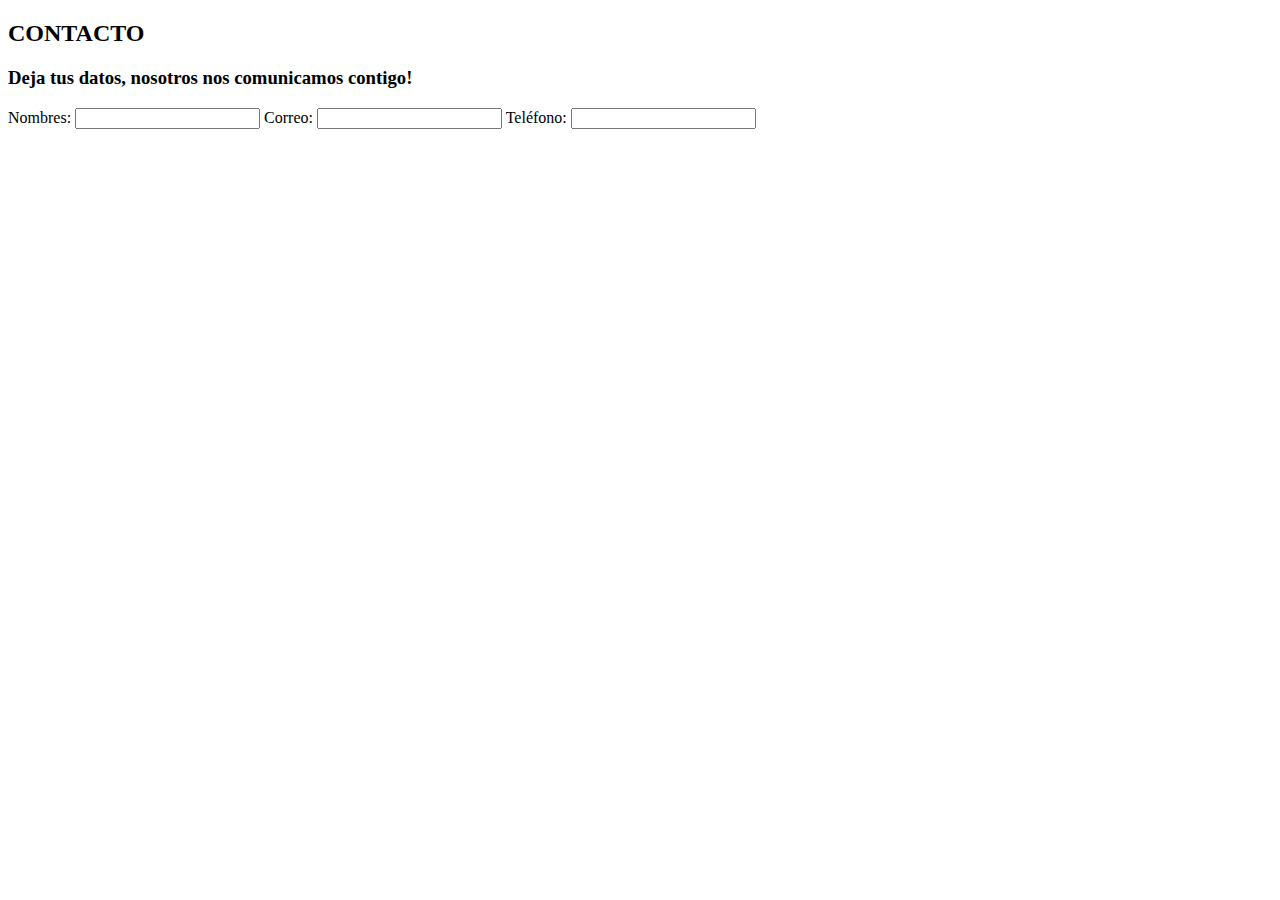
==== contacto.html @ 491bf350 "Se cambia fuentes del texto" ====
<!DOCTYPE html>
<html lang="en">
<head>
    <meta charset="UTF-8">
    <meta name="viewport" content="width=device-width, initial-scale=1.0">
    <title>Innova Prefabricados/Contacto</title>
</head>
<body>
    <div class="contact_container">
        <div class="contact_container__title">
            <h2>CONTACTO</h2>
            <h3>Deja tus datos, nosotros nos comunicamos contigo!</h3>
        </div>
        <div class="contact_container__form">
            <form action="">
                <label for="">Nombres:</label>
                <input type="text">
                <label for="">Correo:</label>
                <input type="email">
                <label for="">Teléfono:</label>
                <input type="number">
            </form>
        </div>
    </div>
    
</body>
</html>
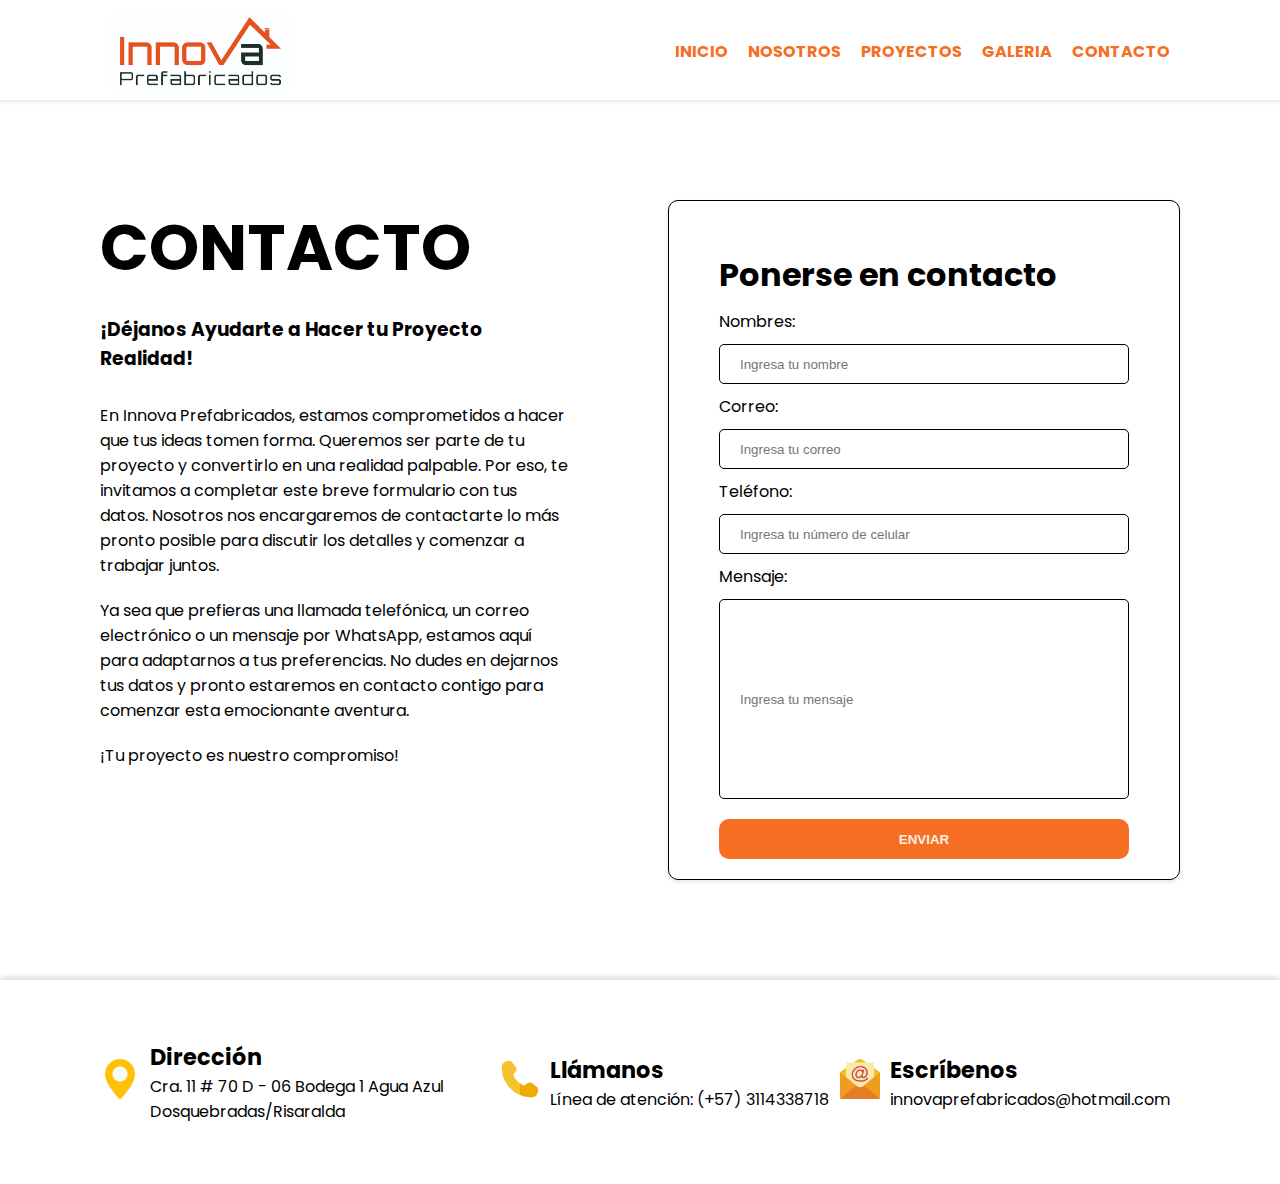
==== commit 5b4cd832: "se modifica estilo del formulario de contacto" ====
--- a/contacto.html
+++ b/contacto.html
@@ -1,27 +1,95 @@
 <!DOCTYPE html>
 <html lang="en">
-<head>
-    <meta charset="UTF-8">
-    <meta name="viewport" content="width=device-width, initial-scale=1.0">
-    <title>Innova Prefabricados/Contacto</title>
-</head>
+    <head>
+        <meta charset="UTF-8">
+        <meta name="viewport" content="width=device-width, initial-scale=1.0">
+        <link rel="stylesheet" href="style.css">
+        <link rel="preconnect" href="https://fonts.googleapis.com">
+        <link rel="preconnect" href="https://fonts.gstatic.com" crossorigin>
+        <link href="https://fonts.googleapis.com/css2?family=Poppins:ital,wght@0,100;0,200;0,300;0,400;0,500;0,600;0,700;0,800;0,900;1,100;1,200;1,300;1,400;1,500;1,600;1,700;1,800;1,900&display=swap" rel="stylesheet">
+        <link rel="shortcut icon" href="./img/favicon.ico" type="image/x-icon">
+        <title>Innova Prefabricados - Contacto</title>
+    </head>
 <body>
+    <header class="header_container">
+        <div class="header_logo_container">
+            <a href="./index.html"><img src="./img/logo.jpg" alt="logo innova prefabricados"></a>
+        </div>
+        <div class="header_navbar_container">
+            <ul class="header_navbar">
+                <a href="./index.html">
+                    <li>INICIO</li>
+                </a>
+                <a href="">
+                    <li>NOSOTROS</li>
+                </a>
+                <a href="./index.html#projects">
+                    <li>PROYECTOS</li>
+                </a>
+                <a href="./index.html#galery">
+                    <li>GALERIA</li>
+                </a>
+                <a href="./contacto.html">
+                    <li>CONTACTO</li>
+                </a>
+            </ul>
+        </div>
+    </header>
     <div class="contact_container">
         <div class="contact_container__title">
             <h2>CONTACTO</h2>
-            <h3>Deja tus datos, nosotros nos comunicamos contigo!</h3>
+            <h3>¡Déjanos Ayudarte a Hacer tu Proyecto Realidad!</h3>
+            <p>En Innova Prefabricados, estamos comprometidos a hacer que tus ideas tomen forma. 
+            Queremos ser parte de tu proyecto y convertirlo en una realidad palpable. Por eso,
+            te invitamos a completar este breve formulario con tus datos. Nosotros nos encargaremos
+            de contactarte lo más pronto posible para discutir los detalles y comenzar a trabajar juntos.</p>
+                
+            <p>Ya sea que prefieras una llamada telefónica, un correo electrónico o un mensaje por WhatsApp, 
+            estamos aquí para adaptarnos a tus preferencias. No dudes en dejarnos tus datos y pronto 
+            estaremos en contacto contigo para comenzar esta emocionante aventura.</p>
+                
+            <p>¡Tu proyecto es nuestro compromiso!</p>
+        
         </div>
         <div class="contact_container__form">
-            <form action="">
-                <label for="">Nombres:</label>
-                <input type="text">
-                <label for="">Correo:</label>
-                <input type="email">
-                <label for="">Teléfono:</label>
-                <input type="number">
+            <h3>Ponerse en contacto</h3>
+            <form class="contact_form_items" action="">
+                
+                <label class="label label_name" for="">Nombres:</label>
+                <input class="input input_name" type="text" placeholder="Ingresa tu nombre">
+                <label class="label label_email"  for="">Correo:</label>
+                <input class="input input_email" type="email" placeholder="Ingresa tu correo">
+                <label class="label label_phone"  for="">Teléfono:</label>
+                <input class="input input_phone" type="number" placeholder="Ingresa tu número de celular">
+                <label class="label label_message"  for="">Mensaje:</label>
+                <input class="input input_message" type="text" placeholder="Ingresa tu mensaje">
+                <button class="btn btn_form">ENVIAR</button>
             </form>
         </div>
     </div>
+    <footer class="footer_container">
+        <div class="footer_address_container footer_item">
+            <div><img src="./img/icon_address.png" alt="address factory"></div>
+            <div class="text_container">
+                <h2>Dirección</h2>
+                <p>Cra. 11 # 70 D - 06 Bodega 1 Agua Azul Dosquebradas/Risaralda</p>
+            </div>
+        </div>
+        <div class="footer_contact_container footer_item">
+            <div><img src="./img/icon_phone.png" alt="phone contact"></div>
+            <div class="text_container">
+                <h2>Llámanos</h2>
+                <p>Línea de atención: (+57) 3114338718</p>
+            </div>
+        </div>
+        <div class="footer_mail_container footer_item">
+            <div><img src="./img/icon_email.png" alt="mail contact"></div>
+            <div class="text_container">
+                <h2>Escríbenos</h2>
+                <p>innovaprefabricados@hotmail.com</p>
+            </div>
+        </div>
+    </footer>
     
 </body>
 </html>--- a/style.css
+++ b/style.css
@@ -0,0 +1,695 @@
+/******************************************
+
+            ?GENERALES
+
+******************************************/
+:root {
+    --primary:#F66E21;
+    --secondary: #fcefe6;
+}
+
+* {
+    margin: 0;
+    padding: 0;
+    box-sizing: border-box;
+    
+}
+
+a {
+    text-decoration: none;
+    color: black;
+    display: flex;
+    justify-content: center;
+}
+
+li {
+    list-style: none;
+}
+
+p {
+    font-size: 1rem;
+}
+
+h2 {
+    font-size: 1.4rem;
+}
+
+body {
+    position: relative;
+    font-family: "Poppins", sans-serif;
+}
+
+
+
+
+
+
+/******************************************
+
+            ?HEADER
+
+******************************************/
+
+.header_container {
+    display: flex;
+    justify-content: space-between;
+    height: 100px;
+    padding: 0 100px;
+    box-shadow: 0 2px 4px rgba(0, 0, 0, 0.1);
+}
+
+.header_logo_container {
+    max-width: 200px;
+}
+
+.header_logo_container img {
+    width: 100%;
+    padding: 10px;
+}
+
+.header_navbar_container {
+    display: flex;
+    align-items: center;
+    justify-content: center;
+    height: 100%;    
+}
+
+.header_navbar {
+    display: flex;
+}
+
+.header_navbar li {
+    padding: 10px;
+    width: max-content; 
+    border-top: 2px solid transparent;
+    color:var(--primary);
+    font-weight: bold;  
+}
+
+.header_navbar li:hover {
+    border-top: 2px solid var(--primary);   
+}
+
+
+@media (max-width: 1000px) {
+    .header_container {
+        flex-direction: column;
+        align-items: center;
+        justify-content: center;
+        height: max-content;
+        padding: 0 100px;
+    }
+
+    .header_navbar {
+        flex-direction: column;
+        text-align: center;
+    }
+
+}
+
+
+
+
+
+/******************************************
+
+            ?MAIN
+
+******************************************/
+
+.main_container {
+    position: relative;
+    margin: 50px 0 0 0;
+}
+
+
+
+
+
+
+
+
+
+/******************************************
+
+            ?ARROW
+
+******************************************/
+
+
+.arrow_container {
+    position: absolute;
+    display: flex;
+    width: 100vw;
+    height: 500px;
+}
+
+.arrow {
+    z-index: 100;
+    display: flex;
+    justify-content: center;
+    align-items: center;
+    position: absolute;        
+    width: 50px;
+    height: 50px;    
+}
+
+.back_arrow_slider {  
+    position: absolute;
+    transform: rotate(180deg);
+    top: 200px;
+    left: 20px;    
+}
+
+.arrow:hover {
+    opacity: 0.5;
+}
+
+.arrow img {
+    width: 30px;
+}
+
+.next_arrow_slider {
+    position: absolute;    
+    top: 200px;
+    right: 30px;
+}
+
+.arrow-icon {
+    width: 100%;
+}
+
+.arrow-icon:hover {
+    cursor: pointer;
+    opacity: 0.7;
+}
+
+.nav_slider_container {
+    display: flex;
+    position: absolute;
+    width: min-content;
+    height: 30px;
+    bottom: 0;
+    right: calc(50% - 60px);
+}
+
+.nav_slider {
+    width: 20px;
+    border-radius: 50%;
+    border: 3px solid gray;
+    margin: 5px;
+}
+
+.nav_slider1 {
+    background-color: black;
+}
+
+.nav_slider:hover {
+    background-color: black;
+    cursor: pointer;
+}
+
+.nav_slider.activo {
+    background-color: black;    
+}
+
+@media (max-width: 400px) {
+    .arrow_container {
+        height: max-content;
+    }
+    .nav_slider_container {
+        height: max-content;
+    }
+
+}
+
+
+
+
+
+/******************************************
+
+            ?SLIDER
+
+******************************************/
+
+.slider_container {
+    position: relative;
+    width: 90vw;
+    height: 500px;
+    display: flex;
+    overflow: hidden; 
+    margin: 50px auto;   
+}
+
+.slider_container_elements {
+    display: flex; 
+    width: 90vw;     
+    height: 100%; 
+    margin: 0 auto;  
+    /*transform: translateX(-300%);*/
+}
+
+.slider {  
+    display: flex;       
+    width: 90vw;    
+    height: 90%; 
+    margin: 0 auto; 
+    object-fit: contain;    
+}
+
+.slider img {
+    width: 90vw;
+    height: 100%;  
+    object-fit: contain;
+}
+
+
+
+@media (max-width: 1000px) {
+
+    .slider_container {
+        height: 300px;
+    }
+    
+    .back_arrow_slider {
+        top: 100px;
+    }
+
+    .next_arrow_slider {
+        top: 100px;
+    }
+
+
+}
+
+
+@media (max-width: 400px) {
+
+    .slider_container {
+        height: 150px;
+    }
+    
+    .back_arrow_slider {
+        top: 60px;
+        left: 10px
+    }
+
+    .next_arrow_slider {
+        top: 60px;
+        right: 10px
+    }
+
+    .arrow {
+        width: 15px;
+        height: 15px;    
+    }
+   
+
+    .arrow img {
+        width: 15px;
+    }
+
+    .nav_slider {
+        width: 10px;
+        height: 10px;
+    }
+
+}
+
+
+
+
+
+
+
+/******************************************
+
+            ?PROJECTS
+
+******************************************/
+
+.project_container {
+    display: flex;
+    flex-direction: column;
+    margin: 50px 0;
+    background-color: var(--secondary);
+    padding: 0 0 100px 0;
+}
+
+.project_title {
+    display: flex;
+    justify-content: center;
+    text-align: center;
+    font-size: 3rem;
+    margin: 50px 0;
+    text-shadow: 2px 2px 4px black;
+    color: var(--primary);
+}
+
+.project__items {
+    display: grid;
+    justify-content: center;
+    grid-template-columns: repeat(auto-fill, 300px); 
+    grid-gap: 20px;    
+}   
+
+.project_card {
+    display: flex;  
+    height: 300px;
+    align-items: end;
+    justify-content: center;
+    background-size: cover;
+    background-image: url(./img/imagen_construcción.png);
+    box-shadow: 0px 0px 10px 0px rgba(0,0,0,0.5);
+    border-radius: 10px;
+}
+
+.project_card:hover {
+    scale: 1.1;
+    opacity: 0.8;
+    cursor: pointer;
+}
+
+.project_card_information {
+    display: flex;
+    justify-content: space-between;
+    text-align: center;
+    padding: 15px;
+    width: 100%;
+    background-color: #fff;
+    border-radius: 0 0 10px 10px;
+    color: gray;
+}
+
+.project_card_information .type {
+    border-right: 2px solid gray;
+    padding-right: 15px;
+}
+
+.project_card_information .meters {
+    padding: 0 10px;
+}
+
+.project_card_information .location {
+    border-left: 2px solid gray;
+    padding-left: 15px;
+}
+
+.project_one {
+    background-image: url(./img/cúbica_alcalá.jpg);    
+}
+
+.project_two {
+    background-image: url(./img/cúbica_tribunas.jpg);
+}
+
+.project_three {
+    background-image: url(./img/casa_rural_2.jpeg);
+}
+
+.project_four {
+    background-image: url(./img/casa_chalet2.jpeg);
+}
+
+
+
+
+
+
+
+
+
+
+
+/******************************************
+
+            ?GALERY
+
+******************************************/
+
+
+.galery_container {    
+    margin: 0 auto;     
+}
+
+.galery_title {
+    margin: 30px auto;
+    font-size: 3rem;    
+    width: max-content;
+    color: var(--primary);
+    text-shadow: 2px 2px 4px black;
+}
+
+.galery_slider {   
+    max-width: 1350px;
+    margin: 0 auto;
+    overflow: hidden;
+}
+
+.galery_items_container {
+    display: flex;
+    margin: 0 0 100px 0;
+    gap: 20px;
+    overflow-x: scroll;
+    padding: 50px; 
+}
+
+.galery_item img {
+    width: 256px;
+    height: 256px;
+    object-fit: cover;
+}
+
+
+
+
+
+
+
+
+
+
+/******************************************
+
+            ?PARNERTS
+
+******************************************/
+
+
+.partners_container {    
+    margin: 0 auto;  
+    background-color: var(--secondary);   
+}
+
+.partners_title {
+    margin: 0 auto;
+    padding: 50px;
+    font-size: 3rem;    
+    width: max-content;
+    color: var(--primary);
+    text-shadow: 2px 2px 4px black;
+}
+
+.partners_slider {   
+    max-width: 1350px;
+    margin: 0 auto;
+    overflow: hidden;
+}
+
+.partners_items_container {
+    display: grid;
+    justify-content: center;
+    grid-template-columns: repeat(auto-fill, 300px); 
+    grid-gap: 20px;   
+    margin: 0 0 100px 0;  
+    padding: 50px; 
+}
+
+.partners_item img {
+    width: 256px;
+    height: 256px;
+    object-fit: cover;
+}
+
+
+@media (max-width: 400px) {
+    .partners_item {
+        display: flex;
+        justify-content: center;
+    }
+}
+
+
+
+
+
+/******************************************
+
+            ?FOOTER
+
+******************************************/
+
+.footer_container {
+    display: flex;
+    height: max-content;
+    justify-content: space-around;    
+    padding: 50px 100px;
+    box-shadow: 0 -4px 4px rgba(0, 0, 0, 0.1);   
+}
+
+.footer_item {
+    max-width: 400px; 
+    display: flex;
+    align-items: center;
+}
+
+.footer_item img {
+    max-width: 40px;
+}
+
+.footer_item .text_container {
+    padding: 10px;
+}
+
+.btn-contact {
+    width: 60px;
+    position: fixed;
+    bottom: 50px;
+    right: 15px;
+    z-index: 1;
+    color: #fff;
+    background-color: #44c654;
+    border-color: #44c654;
+    border-radius: 50% !important;
+    height: 60px;
+}
+
+.btn-contact img {
+    width: 100%;
+}
+
+.btn-contact img:hover {
+    scale: 1.2;
+}
+
+@media (max-width: 1000px) {
+    .footer_container {
+        flex-direction: column;
+        padding: 50px 20px;
+        align-items: center;
+    }
+
+}
+
+
+
+
+
+
+
+
+
+/******************************************
+
+            ?CONTACTO
+
+******************************************/
+
+.contact_container {
+    display: flex;
+    justify-content: space-around;
+    margin: 100px;
+}
+
+.contact_container__title {
+    display: flex;
+    flex-direction: column;
+    max-width: 50vw;
+    margin: 0 100px 50px 0;
+}
+
+.contact_container__title h2 {
+    font-size: 4rem;
+}
+
+.contact_container__title h3 {
+    margin: 20px 0;
+}
+
+.contact_container__title p {
+    margin: 10px 0;
+}
+
+.contact_container__form {
+    display: flex;
+    flex-direction: column;
+    border: 1px solid black;
+    border-radius: 10px;
+    min-width: 40vw;
+    height: min-content;
+    padding: 50px 50px 0 50px;
+    box-shadow: 0 2px 4px rgba(0, 0, 0, 0.1);
+}
+
+.contact_container__form h3 {
+    font-size: 2rem;
+}
+
+.contact_form_items {
+    display: flex;
+    flex-direction: column;
+}
+
+.contact_form_items .label {
+    width: 100%;
+    margin: 10px 0;
+}
+
+.contact_form_items .label::placeholder {
+    padding: 5px;
+}
+
+.contact_form_items .input {
+    width: 100%;
+    height: 40px;
+    border: 1px solid black;
+    border-radius: 5px;
+    padding: 10px;
+}
+
+.contact_form_items .input::placeholder {
+    margin: 5px 0;
+    padding: 10px;
+    text-align: left;
+    vertical-align: top;  
+}
+
+.contact_form_items .input_message {
+    height: 200px;
+}
+
+.contact_form_items .btn_form {
+    margin: 20px 0;
+    height: 40px;
+    background-color: var(--primary);
+    color: var(--secondary);
+    font-weight: bold;
+    border: none;
+    border-radius: 10px;
+}
+
+.contact_form_items .btn_form:hover {
+    opacity: 0.8;
+    cursor: pointer;
+}
+
+@media (max-width: 1000px) {
+    .contact_container {
+        flex-direction: column;
+        padding: 50px 20px;
+        align-items: center;
+        margin-top: 0;
+    }
+
+}
